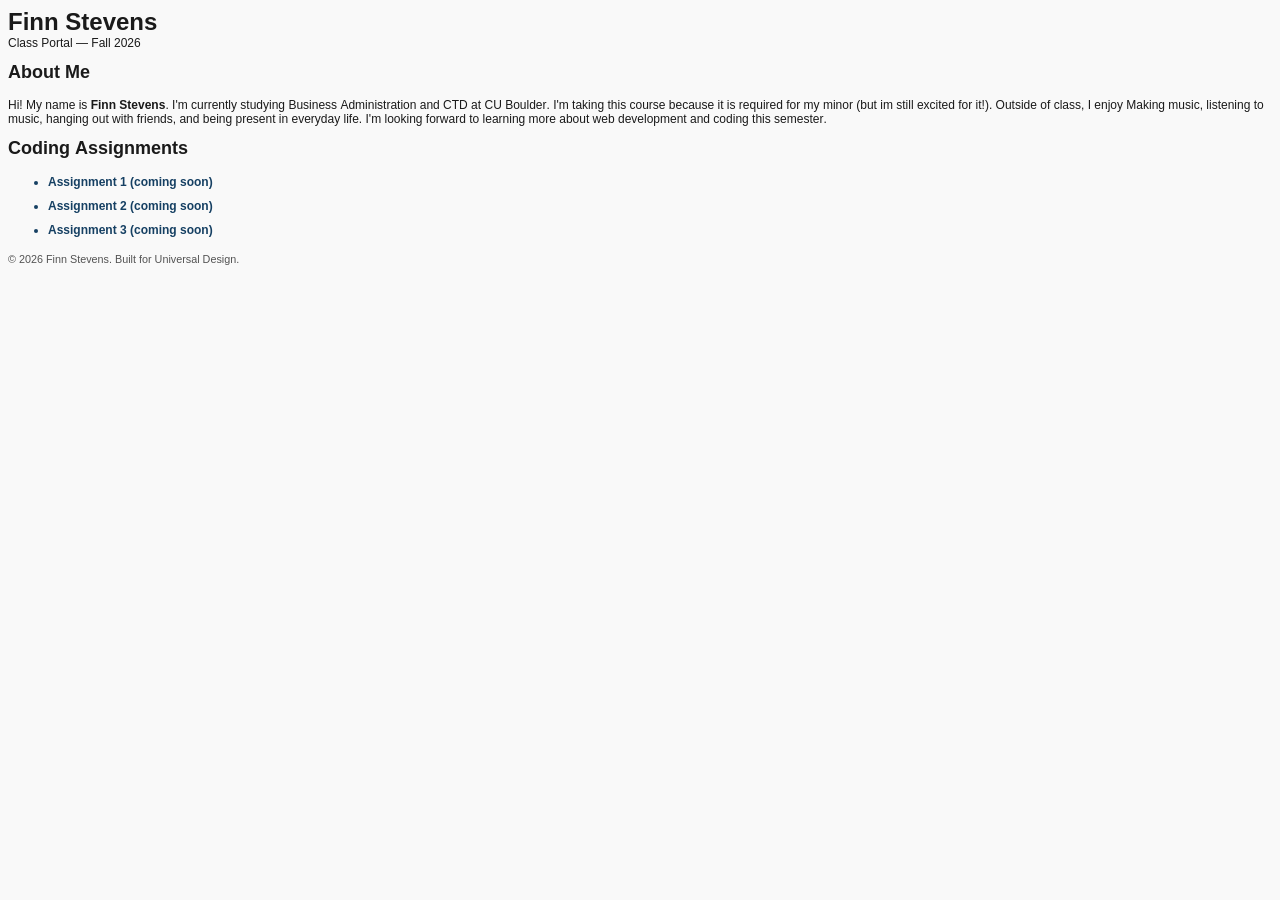
==== index.html @ 118941a5 "Add files via upload" ====
<!DOCTYPE html PUBLIC "-//W3C//DTD HTML 4.01//EN" "http://www.w3.org/TR/html4/strict.dtd">
<html>
<head>
  <meta http-equiv="Content-Type" content="text/html; charset=utf-8">
  <meta http-equiv="Content-Style-Type" content="text/css">
  <title></title>
  <meta name="Generator" content="Cocoa HTML Writer">
  <meta name="CocoaVersion" content="2775.1">
  <style type="text/css">
    body {background-color: #f9f9f9}
    p.p2 {margin: 0.0px 0.0px 12.0px 0.0px; font: 12.0px Arial; color: #1a1a1a; -webkit-text-stroke: #1a1a1a}
    p.p5 {margin: 0.0px 0.0px 10.8px 0.0px; font: 10.8px Arial; color: #535353; -webkit-text-stroke: #535353}
    li.li4 {margin: 0.0px 0.0px 10.0px 0.0px; font: 12.0px Arial; color: #164063; -webkit-text-stroke: #164063}
    span.s1 {font-kerning: none}
    span.s2 {-webkit-text-stroke: 0px #000000}
    ul.ul1 {list-style-type: disc}
  </style>
</head>
<body>
<h1 style="margin: 0.0px 0.0px 0.0px 0.0px; font: 24.0px Arial; color: #1a1a1a; -webkit-text-stroke: #1a1a1a"><span class="s1"><b>Finn Stevens</b></span></h1>
<p class="p2"><span class="s1">Class Portal — Fall 2026</span></p>
<h2 style="margin: 0.0px 0.0px 14.9px 0.0px; font: 18.0px Arial; color: #1a1a1a; -webkit-text-stroke: #1a1a1a"><span class="s1"><b>About Me</b></span></h2>
<p class="p2"><span class="s1">Hi! My name is <b>Finn Stevens</b>. I'm currently studying Business Administration and CTD at CU Boulder. I'm taking this course because it is required for my minor (but im still excited for it!). Outside of class, I enjoy Making music, listening to music, hanging out with friends, and being present in everyday life. I'm looking forward to learning more about web development and coding this semester.</span></p>
<h2 style="margin: 0.0px 0.0px 14.9px 0.0px; font: 18.0px Arial; color: #1a1a1a; -webkit-text-stroke: #1a1a1a"><span class="s1"><b>Coding Assignments</b></span></h2>
<ul class="ul1">
  <li class="li4"><span class="s2"><b></b></span><span class="s1"><b>Assignment 1 (coming soon)</b><b></b></span></li>
  <li class="li4"><span class="s2"><b></b></span><span class="s1"><b>Assignment 2 (coming soon)</b><b></b></span></li>
  <li class="li4"><span class="s2"><b></b></span><span class="s1"><b>Assignment 3 (coming soon)</b><b></b></span></li>
</ul>
<p class="p5"><span class="s1">© 2026 Finn Stevens. Built for Universal Design.</span></p>
</body>
</html>
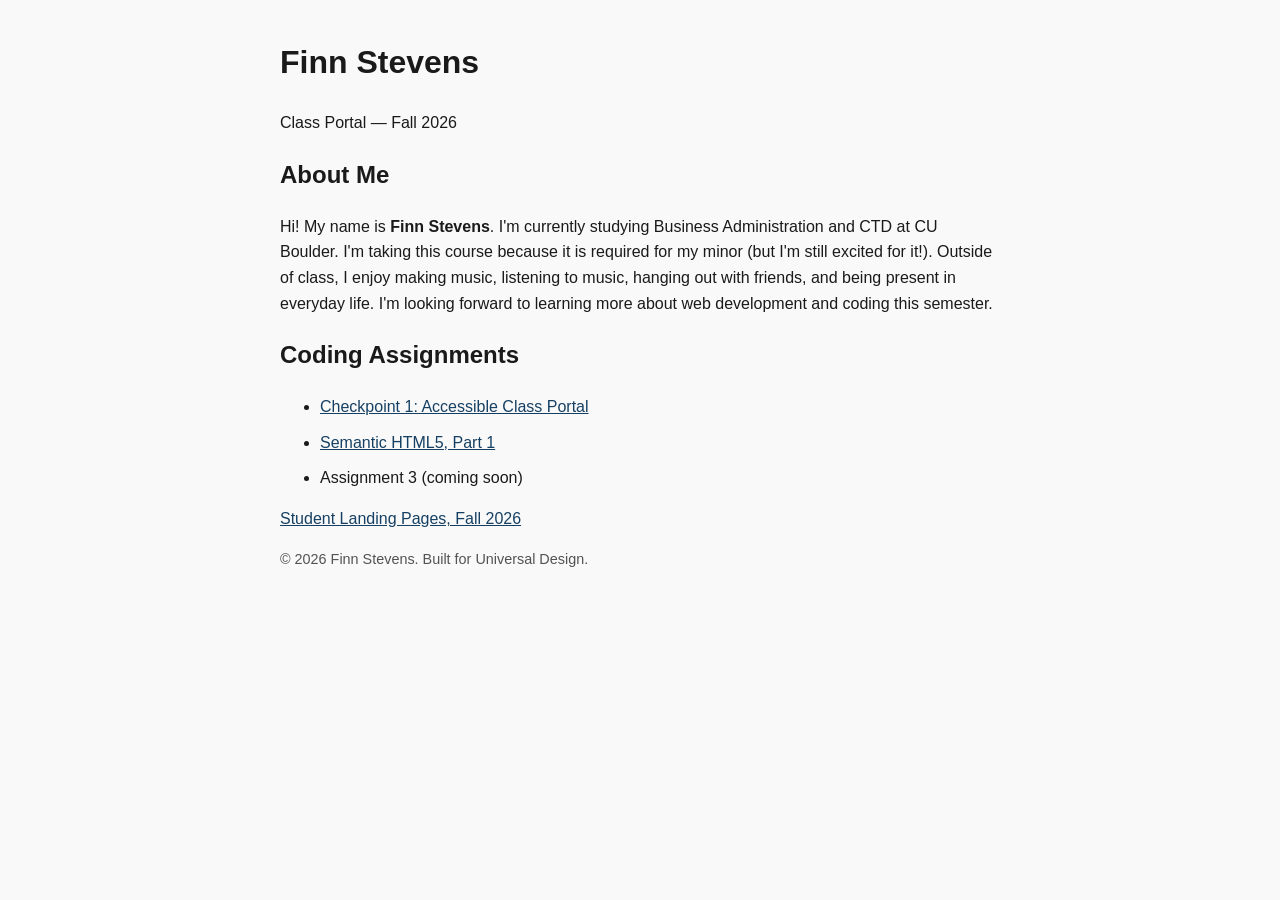
==== commit 14987b31: "Refactor index.html for modern HTML5 standards Updated the HTML structure to modern standards, added" ====
--- a/index.html
+++ b/index.html
@@ -1,32 +1,50 @@
-<!DOCTYPE html PUBLIC "-//W3C//DTD HTML 4.01//EN" "http://www.w3.org/TR/html4/strict.dtd">
-<html>
+<!DOCTYPE html>
+<html lang="en">
 <head>
-  <meta http-equiv="Content-Type" content="text/html; charset=utf-8">
-  <meta http-equiv="Content-Style-Type" content="text/css">
-  <title></title>
-  <meta name="Generator" content="Cocoa HTML Writer">
-  <meta name="CocoaVersion" content="2775.1">
-  <style type="text/css">
-    body {background-color: #f9f9f9}
-    p.p2 {margin: 0.0px 0.0px 12.0px 0.0px; font: 12.0px Arial; color: #1a1a1a; -webkit-text-stroke: #1a1a1a}
-    p.p5 {margin: 0.0px 0.0px 10.8px 0.0px; font: 10.8px Arial; color: #535353; -webkit-text-stroke: #535353}
-    li.li4 {margin: 0.0px 0.0px 10.0px 0.0px; font: 12.0px Arial; color: #164063; -webkit-text-stroke: #164063}
-    span.s1 {font-kerning: none}
-    span.s2 {-webkit-text-stroke: 0px #000000}
-    ul.ul1 {list-style-type: disc}
+  <meta charset="utf-8">
+  <meta name="viewport" content="width=device-width, initial-scale=1">
+  <title>Finn Stevens | Class Portal, Fall 2026</title>
+  <style>
+    body {
+      background-color: #f9f9f9;
+      color: #1a1a1a;
+      font-family: Arial, Helvetica, sans-serif;
+      line-height: 1.6;
+      max-width: 45rem;
+      margin: 0 auto;
+      padding: 1rem;
+    }
+    a { color: #164063; }
+    a:hover, a:focus { color: #0b2540; }
+    li { margin-bottom: 0.6rem; }
+    footer p { font-size: 0.9rem; color: #535353; }
   </style>
 </head>
 <body>
-<h1 style="margin: 0.0px 0.0px 0.0px 0.0px; font: 24.0px Arial; color: #1a1a1a; -webkit-text-stroke: #1a1a1a"><span class="s1"><b>Finn Stevens</b></span></h1>
-<p class="p2"><span class="s1">Class Portal — Fall 2026</span></p>
-<h2 style="margin: 0.0px 0.0px 14.9px 0.0px; font: 18.0px Arial; color: #1a1a1a; -webkit-text-stroke: #1a1a1a"><span class="s1"><b>About Me</b></span></h2>
-<p class="p2"><span class="s1">Hi! My name is <b>Finn Stevens</b>. I'm currently studying Business Administration and CTD at CU Boulder. I'm taking this course because it is required for my minor (but im still excited for it!). Outside of class, I enjoy Making music, listening to music, hanging out with friends, and being present in everyday life. I'm looking forward to learning more about web development and coding this semester.</span></p>
-<h2 style="margin: 0.0px 0.0px 14.9px 0.0px; font: 18.0px Arial; color: #1a1a1a; -webkit-text-stroke: #1a1a1a"><span class="s1"><b>Coding Assignments</b></span></h2>
-<ul class="ul1">
-  <li class="li4"><span class="s2"><b></b></span><span class="s1"><b>Assignment 1 (coming soon)</b><b></b></span></li>
-  <li class="li4"><span class="s2"><b></b></span><span class="s1"><b>Assignment 2 (coming soon)</b><b></b></span></li>
-  <li class="li4"><span class="s2"><b></b></span><span class="s1"><b>Assignment 3 (coming soon)</b><b></b></span></li>
-</ul>
-<p class="p5"><span class="s1">© 2026 Finn Stevens. Built for Universal Design.</span></p>
+  <header>
+    <h1>Finn Stevens</h1>
+    <p>Class Portal &mdash; Fall 2026</p>
+  </header>
+
+  <main>
+    <section aria-labelledby="about-heading">
+      <h2 id="about-heading">About Me</h2>
+      <p>Hi! My name is <strong>Finn Stevens</strong>. I'm currently studying Business Administration and CTD at CU Boulder. I'm taking this course because it is required for my minor (but I'm still excited for it!). Outside of class, I enjoy making music, listening to music, hanging out with friends, and being present in everyday life. I'm looking forward to learning more about web development and coding this semester.</p>
+    </section>
+
+    <nav aria-labelledby="assignments-heading">
+      <h2 id="assignments-heading">Coding Assignments</h2>
+      <ul>
+        <li><a href="index.html">Checkpoint 1: Accessible Class Portal</a></li>
+        <li><a href="semantic-html5/index.html">Semantic HTML5, Part 1</a></li>
+        <li>Assignment 3 (coming soon)</li>
+      </ul>
+      <p><a href="https://canvas.colorado.edu/courses/142918/pages/student-landing-pages-fall-2026">Student Landing Pages, Fall 2026</a></p>
+    </nav>
+  </main>
+
+  <footer>
+    <p>&copy; 2026 Finn Stevens. Built for Universal Design.</p>
+  </footer>
 </body>
 </html>
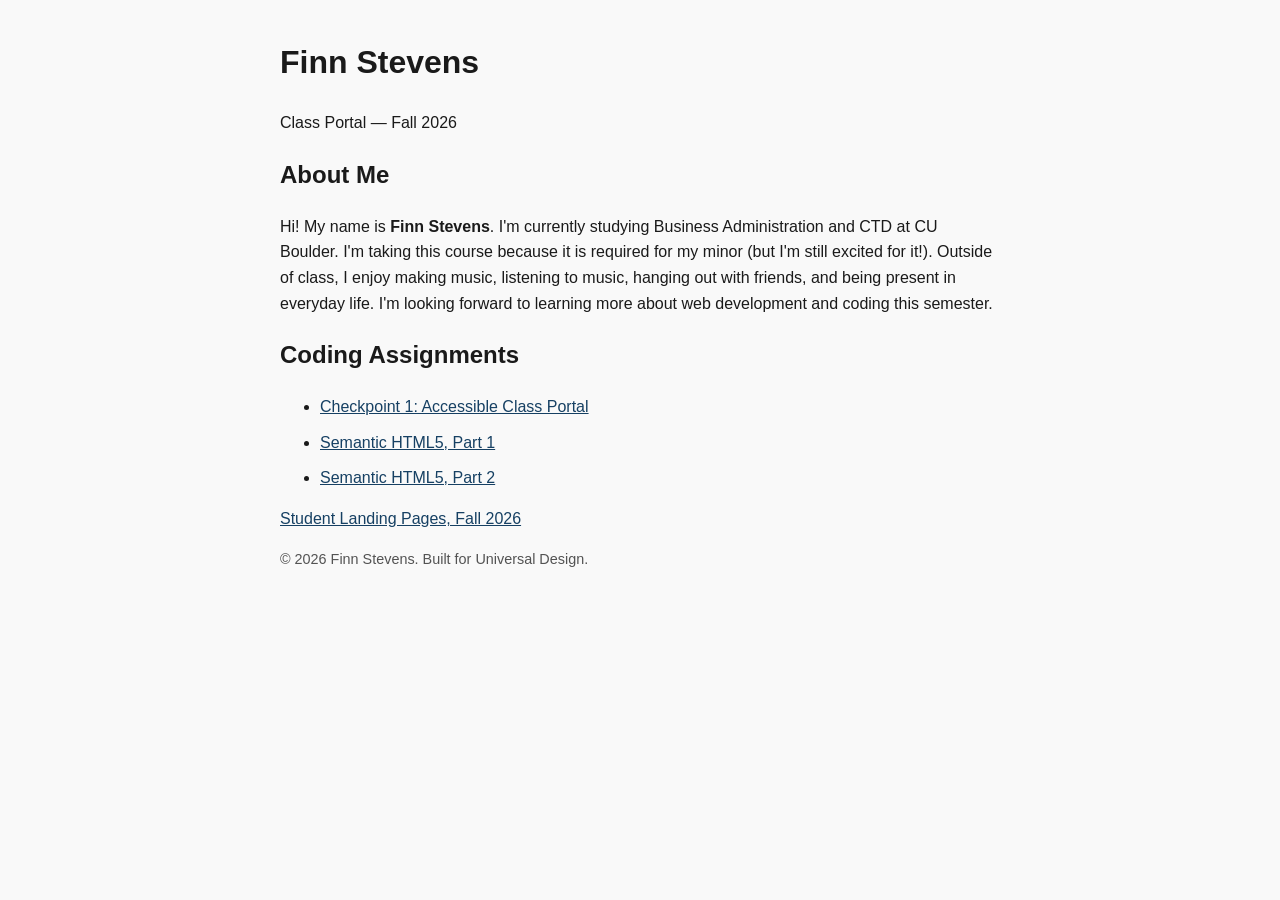
==== commit c180fe32: "Update assignments list in index.html" ====
--- a/index.html
+++ b/index.html
@@ -37,7 +37,7 @@
       <ul>
         <li><a href="index.html">Checkpoint 1: Accessible Class Portal</a></li>
         <li><a href="semantic-html5/index.html">Semantic HTML5, Part 1</a></li>
-        <li>Assignment 3 (coming soon)</li>
+        <li><a href="semantic-html5-part-2/index.html">Semantic HTML5, Part 2</a></li>
       </ul>
       <p><a href="https://canvas.colorado.edu/courses/142918/pages/student-landing-pages-fall-2026">Student Landing Pages, Fall 2026</a></p>
     </nav>
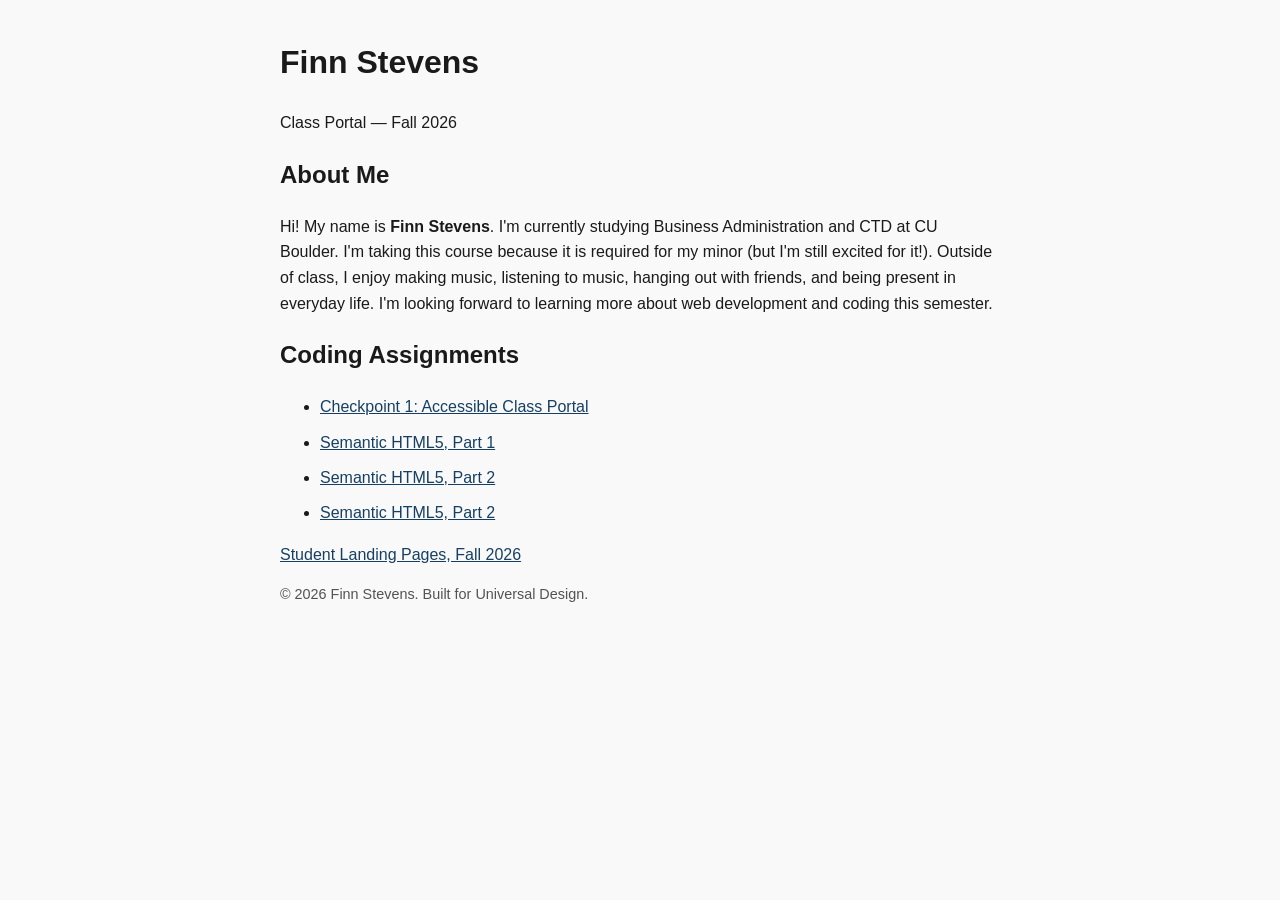
==== commit 4cd1fbd1: "Fix link text for Semantic HTML5, Part 2" ====
--- a/index.html
+++ b/index.html
@@ -38,6 +38,7 @@
         <li><a href="index.html">Checkpoint 1: Accessible Class Portal</a></li>
         <li><a href="semantic-html5/index.html">Semantic HTML5, Part 1</a></li>
         <li><a href="semantic-html5-part-2/index.html">Semantic HTML5, Part 2</a></li>
+        <li><a href="Tables, Forms, Tabbed Browsing, and Screen Reading">Semantic HTML5, Part 2</a></li>
       </ul>
       <p><a href="https://canvas.colorado.edu/courses/142918/pages/student-landing-pages-fall-2026">Student Landing Pages, Fall 2026</a></p>
     </nav>
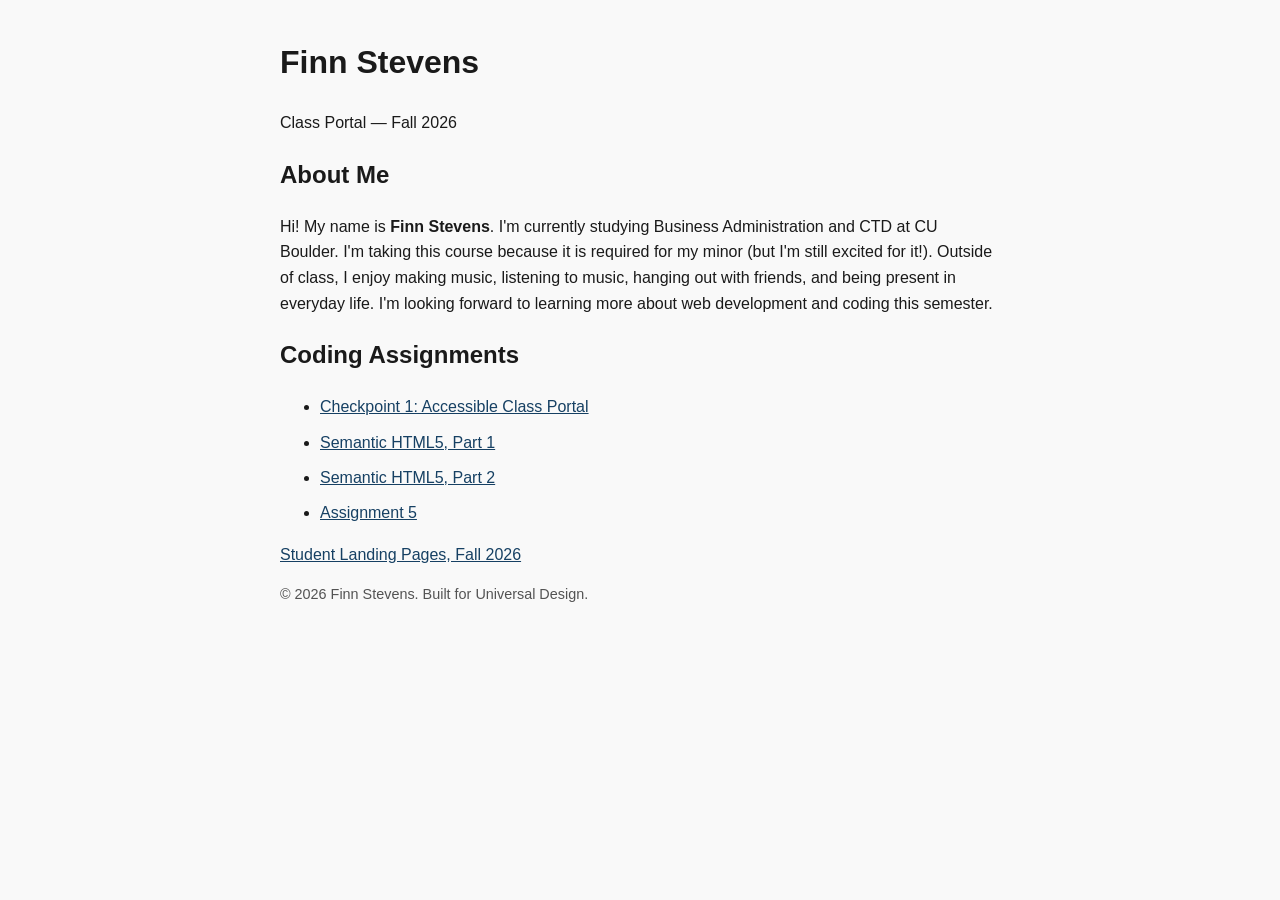
==== commit 151b93dc: "Update link text for Assignment 5 in index.html" ====
--- a/index.html
+++ b/index.html
@@ -38,7 +38,7 @@
         <li><a href="index.html">Checkpoint 1: Accessible Class Portal</a></li>
         <li><a href="semantic-html5/index.html">Semantic HTML5, Part 1</a></li>
         <li><a href="semantic-html5-part-2/index.html">Semantic HTML5, Part 2</a></li>
-        <li><a href="Tables, Forms, Tabbed Browsing, and Screen Reading">Semantic HTML5, Part 2</a></li>
+        <li><a href="5/index.html">Assignment 5</a></li>
       </ul>
       <p><a href="https://canvas.colorado.edu/courses/142918/pages/student-landing-pages-fall-2026">Student Landing Pages, Fall 2026</a></p>
     </nav>
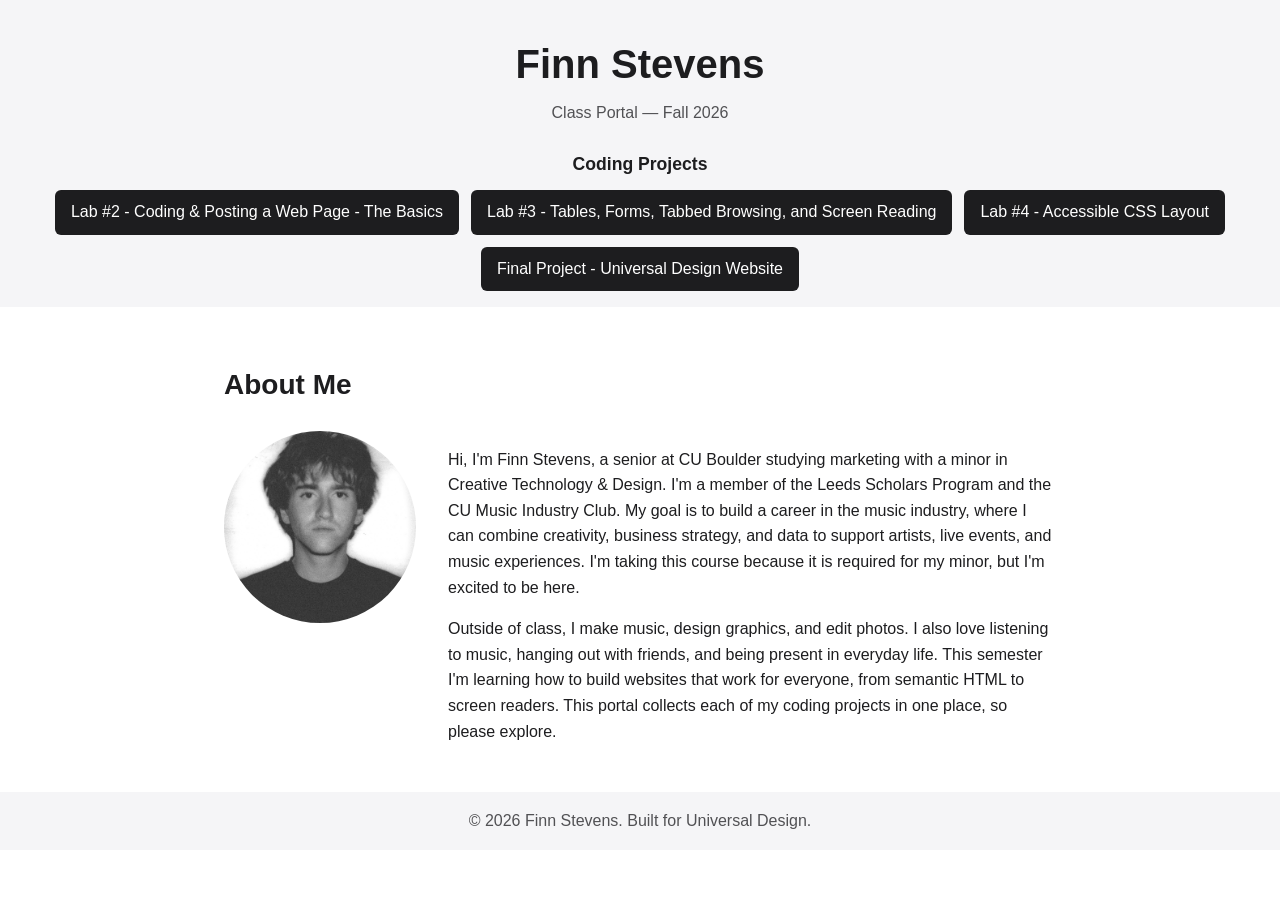
==== commit 8fb808c8: "Refactor index.html for better layout and accessibility Updated styles and content for improved acce" ====
--- a/index.html
+++ b/index.html
@@ -6,42 +6,126 @@
   <title>Finn Stevens | Class Portal, Fall 2026</title>
   <style>
     body {
-      background-color: #f9f9f9;
-      color: #1a1a1a;
+      margin: 0;
+      background-color: #ffffff;
+      color: #1d1d1f;
       font-family: Arial, Helvetica, sans-serif;
       line-height: 1.6;
-      max-width: 45rem;
+    }
+
+    .skip-link {
+      position: absolute;
+      top: -4rem;
+      left: 0;
+      background-color: #1d1d1f;
+      color: #ffffff;
+      padding: 0.75rem 1.25rem;
+    }
+    .skip-link:focus {
+      top: 0;
+    }
+
+    a { color: #1d1d1f; }
+    a:focus { outline: 3px solid #1d1d1f; outline-offset: 3px; }
+
+    header {
+      background-color: #f5f5f7;
+      text-align: center;
+      padding: 2rem 1rem 1rem;
+    }
+    h1 { font-size: 2.5rem; margin: 0; }
+    header p { color: #515154; margin: 0.25rem 0 1.5rem; }
+
+    nav h2 { font-size: 1.1rem; margin: 0 0 0.75rem; }
+    nav ul {
+      display: flex;
+      flex-wrap: wrap;
+      justify-content: center;
+      gap: 0.75rem;
+      list-style: none;
+      margin: 0;
+      padding: 0;
+    }
+    nav a {
+      display: block;
+      background-color: #1d1d1f;
+      color: #ffffff;
+      text-decoration: none;
+      padding: 0.6rem 1rem;
+      border-radius: 6px;
+    }
+    nav a:hover { background-color: #515154; }
+    nav a:focus { outline: 3px solid #1d1d1f; outline-offset: 3px; }
+
+    main {
+      max-width: 52rem;
       margin: 0 auto;
+      padding: 2rem 1rem;
+    }
+    h2 { font-size: 1.75rem; }
+
+    .about {
+      display: grid;
+      grid-template-columns: 12rem 1fr;
+      gap: 2rem;
+      align-items: start;
+    }
+    .about img {
+      width: 100%;
+      height: auto;
+      aspect-ratio: 1 / 1;
+      object-fit: cover;
+      border-radius: 50%;
+    }
+
+    footer {
+      background-color: #f5f5f7;
+      color: #515154;
+      text-align: center;
       padding: 1rem;
     }
-    a { color: #164063; }
-    a:hover, a:focus { color: #0b2540; }
-    li { margin-bottom: 0.6rem; }
-    footer p { font-size: 0.9rem; color: #535353; }
+    footer p { margin: 0; }
+
+    @media (max-width: 40rem) {
+      .about {
+        grid-template-columns: 1fr;
+      }
+      .about img {
+        max-width: 10rem;
+        margin: 0 auto;
+      }
+    }
   </style>
 </head>
 <body>
+  <a class="skip-link" href="#main">Skip to main content</a>
+
   <header>
     <h1>Finn Stevens</h1>
     <p>Class Portal &mdash; Fall 2026</p>
+
+    <nav aria-labelledby="projects-heading">
+      <h2 id="projects-heading">Coding Projects</h2>
+      <ul>
+        <li><a href="semantic-html5/index.html">Lab #2 - Coding &amp; Posting a Web Page - The Basics</a></li>
+        <li><a href="5/index.html">Lab #3 - Tables, Forms, Tabbed Browsing, and Screen Reading</a></li>
+        <li><a href="lab-4/index.html">Lab #4 - Accessible CSS Layout</a></li>
+        <li><a href="final-project/index.html">Final Project - Universal Design Website</a></li>
+      </ul>
+    </nav>
   </header>
 
-  <main>
+  <main id="main">
     <section aria-labelledby="about-heading">
       <h2 id="about-heading">About Me</h2>
-      <p>Hi! My name is <strong>Finn Stevens</strong>. I'm currently studying Business Administration and CTD at CU Boulder. I'm taking this course because it is required for my minor (but I'm still excited for it!). Outside of class, I enjoy making music, listening to music, hanging out with friends, and being present in everyday life. I'm looking forward to learning more about web development and coding this semester.</p>
+      <div class="about">
+        <img src="checkpoint%202/finn.jpg" alt="Black-and-white portrait of Finn Stevens" width="400" height="400">
+        <div>
+          <p>Hi, I'm Finn Stevens, a senior at CU Boulder studying marketing with a minor in Creative Technology &amp; Design. I'm a member of the Leeds Scholars Program and the CU Music Industry Club. My goal is to build a career in the music industry, where I can combine creativity, business strategy, and data to support artists, live events, and music experiences. I'm taking this course because it is required for my minor, but I'm excited to be here.</p>
+          <p>Outside of class, I make music, design graphics, and edit photos. I also love listening to music, hanging out with friends, and being present in everyday life. This semester I'm learning how to build websites that work for everyone, from semantic HTML to screen readers. This portal collects each of my coding projects in one place, so please explore.</p>
+        </div>
+      </div>
     </section>
-
-    <nav aria-labelledby="assignments-heading">
-      <h2 id="assignments-heading">Coding Assignments</h2>
-      <ul>
-        <li><a href="index.html">Checkpoint 1: Accessible Class Portal</a></li>
-        <li><a href="semantic-html5/index.html">Semantic HTML5, Part 1</a></li>
-        <li><a href="semantic-html5-part-2/index.html">Semantic HTML5, Part 2</a></li>
-        <li><a href="5/index.html">Assignment 5</a></li>
-      </ul>
-      <p><a href="https://canvas.colorado.edu/courses/142918/pages/student-landing-pages-fall-2026">Student Landing Pages, Fall 2026</a></p>
-    </nav>
   </main>
 
   <footer>
